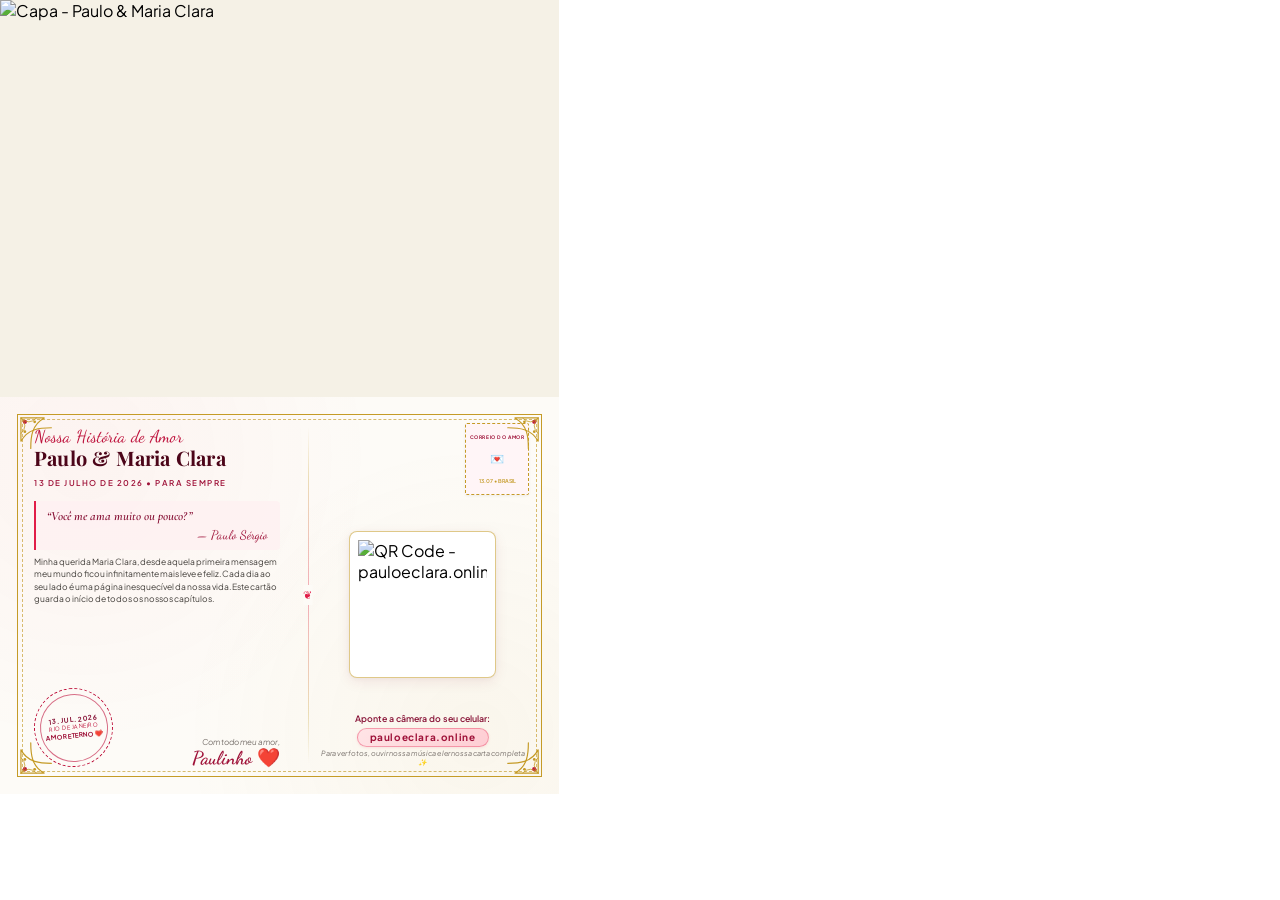
==== cartao_a6_template.html @ 9f5b1ba3 "Gera PDFs para impressão física do cartão (A6 e A4) com QR Code para o site pauloeclara.online" ====
<!DOCTYPE html>
<html lang="pt-BR">
<head>
<meta charset="UTF-8">
<title>Cartão A6 - Paulo & Maria Clara</title>
<link rel="preconnect" href="https://fonts.googleapis.com">
<link rel="preconnect" href="https://fonts.gstatic.com" crossorigin>
<link href="https://fonts.googleapis.com/css2?family=Cormorant+Garamond:ital,wght@0,600;0,700;1,500;1,600&family=Dancing+Script:wght@600;700&family=Playfair+Display:ital,wght@0,600;0,700;0,800;1,400;1,600&family=Plus+Jakarta+Sans:wght@400;500;600;700&display=swap" rel="stylesheet">
<style>
  @page {
    size: 148mm 105mm;
    margin: 0;
  }
  
  * { box-sizing: border-box; margin: 0; padding: 0; }
  body {
    margin: 0;
    padding: 0;
    font-family: 'Plus Jakarta Sans', sans-serif;
    -webkit-print-color-adjust: exact;
    print-color-adjust: exact;
  }
  .card-box {
    width: 148mm;
    height: 105mm;
    position: relative;
    overflow: hidden;
  }

  /* FRENTE */
  .card-front {
    background: #f5f1e6;
  }
  .card-front img {
    width: 148mm;
    height: 105mm;
    object-fit: cover;
    display: block;
  }

  /* VERSO */
  .card-back {
    background: #fdfbf7;
    background-image: 
      radial-gradient(circle at 15% 15%, rgba(244, 63, 94, 0.04) 0%, transparent 50%),
      radial-gradient(circle at 85% 85%, rgba(197, 155, 39, 0.05) 0%, transparent 50%),
      radial-gradient(rgba(197, 155, 39, 0.09) 0.6px, transparent 0.6px);
    background-size: auto, auto, 12px 12px;
    padding: 7mm 8mm;
    position: relative;
    display: flex;
    justify-content: space-between;
  }

  .border-outer {
    position: absolute;
    top: 4.5mm;
    left: 4.5mm;
    right: 4.5mm;
    bottom: 4.5mm;
    border: 1.2px solid #c59b27;
    pointer-events: none;
    z-index: 10;
  }
  .border-inner {
    position: absolute;
    top: 5.8mm;
    left: 5.8mm;
    right: 5.8mm;
    bottom: 5.8mm;
    border: 0.6px dashed rgba(197, 155, 39, 0.65);
    pointer-events: none;
    z-index: 10;
  }

  .corner-ornament {
    position: absolute;
    width: 13mm;
    height: 13mm;
    pointer-events: none;
    z-index: 11;
  }
  .c-tl { top: 4.5mm; left: 4.5mm; }
  .c-tr { top: 4.5mm; right: 4.5mm; transform: scaleX(-1); }
  .c-bl { bottom: 4.5mm; left: 4.5mm; transform: scaleY(-1); }
  .c-br { bottom: 4.5mm; right: 4.5mm; transform: scale(-1, -1); }

  .postcard-line {
    position: absolute;
    left: 55%;
    top: 8mm;
    bottom: 8mm;
    width: 1px;
    background: linear-gradient(to bottom,
      transparent,
      rgba(197, 155, 39, 0.3) 15%,
      rgba(225, 29, 72, 0.35) 50%,
      rgba(197, 155, 39, 0.3) 85%,
      transparent);
    z-index: 5;
  }
  .postcard-heart-badge {
    position: absolute;
    left: 55%;
    top: 50%;
    transform: translate(-50%, -50%);
    background: #fdfbf7;
    padding: 3px 0;
    color: #e11d48;
    font-size: 8pt;
    z-index: 6;
  }

  .layout-grid {
    position: relative;
    z-index: 8;
    display: flex;
    width: 100%;
    height: 100%;
  }

  .col-letter {
    width: 53%;
    display: flex;
    flex-direction: column;
    justify-content: space-between;
    padding-right: 4mm;
    padding-left: 1mm;
    padding-top: 1mm;
  }

  .header-box {
    margin-bottom: 1.5mm;
  }
  .eyebrow {
    font-family: 'Dancing Script', cursive;
    font-size: 13pt;
    color: #be123c;
    line-height: 1.1;
  }
  .main-title {
    font-family: 'Playfair Display', serif;
    font-size: 15pt;
    font-weight: 700;
    color: #4c0519;
    letter-spacing: 0.2px;
    line-height: 1.15;
  }
  .date-badge {
    display: inline-block;
    font-size: 6pt;
    font-weight: 600;
    color: #9f1239;
    letter-spacing: 1.5px;
    text-transform: uppercase;
    margin-top: 0.8mm;
  }

  .quote-card {
    background: rgba(255, 241, 242, 0.75);
    border-left: 2.5px solid #e11d48;
    padding: 2mm 3mm;
    border-radius: 0 4px 4px 0;
    margin: 1.5mm 0;
  }
  .quote-phrase {
    font-family: 'Cormorant Garamond', serif;
    font-style: italic;
    font-size: 9.5pt;
    font-weight: 600;
    color: #881337;
    line-height: 1.25;
  }
  .quote-author {
    font-family: 'Dancing Script', cursive;
    font-size: 9.5pt;
    color: #9f1239;
    text-align: right;
    margin-top: 0.5mm;
  }

  .letter-snip {
    font-size: 6.4pt;
    color: #44403c;
    line-height: 1.45;
    margin-bottom: 2mm;
  }

  .footer-row {
    display: flex;
    align-items: flex-end;
    justify-content: space-between;
    margin-top: auto;
  }

  .postmark-round {
    width: 21mm;
    height: 21mm;
    border: 1.2px dashed #be123c;
    border-radius: 50%;
    display: flex;
    align-items: center;
    justify-content: center;
    transform: rotate(-6deg);
    background: transparent;
    padding: 0.5mm;
  }
  .postmark-inner {
    width: 18mm;
    height: 18mm;
    border: 0.6px solid rgba(190, 18, 60, 0.6);
    border-radius: 50%;
    display: flex;
    flex-direction: column;
    align-items: center;
    justify-content: center;
    text-align: center;
  }
  .pm-date {
    font-size: 5pt;
    font-weight: 700;
    color: #881337;
    letter-spacing: 0.6px;
  }
  .pm-city {
    font-size: 4.2pt;
    color: #be123c;
    letter-spacing: 0.5px;
    text-transform: uppercase;
  }
  .pm-heart {
    font-size: 4.8pt;
    font-weight: 700;
    color: #9f1239;
    margin-top: 0.3mm;
  }

  .signature-box {
    text-align: right;
    margin-left: 2mm;
  }
  .closing {
    font-size: 6pt;
    color: #78716c;
    font-style: italic;
  }
  .sign-name {
    font-family: 'Dancing Script', cursive;
    font-size: 14pt;
    font-weight: 700;
    color: #9f1239;
    line-height: 1;
    margin-top: 0.5mm;
  }

  .col-qr {
    width: 45%;
    margin-left: auto;
    display: flex;
    flex-direction: column;
    align-items: center;
    justify-content: space-between;
    padding-left: 3mm;
  }

  .stamp-vintage {
    align-self: flex-end;
    width: 17mm;
    height: 19mm;
    border: 1.2px dashed #c59b27;
    background: #fff5f7;
    border-radius: 2px;
    display: flex;
    flex-direction: column;
    align-items: center;
    justify-content: space-around;
    padding: 0.8mm 0.5mm;
    box-shadow: 0 1px 3px rgba(0,0,0,0.06);
    margin-bottom: 0.5mm;
  }
  .stamp-txt-top {
    font-size: 3.6pt;
    font-weight: 700;
    letter-spacing: 0.6px;
    color: #9f1239;
    text-transform: uppercase;
  }
  .stamp-icon {
    font-size: 8.5pt;
    line-height: 1;
  }
  .stamp-txt-bot {
    font-size: 4pt;
    font-weight: 600;
    color: #c59b27;
  }

  .qr-container {
    background: #ffffff;
    border: 1.2px solid rgba(197, 155, 39, 0.55);
    border-radius: 8px;
    padding: 2.2mm;
    box-shadow: 0 4px 14px rgba(136, 19, 55, 0.08), 0 1px 4px rgba(0,0,0,0.04);
    display: flex;
    flex-direction: column;
    align-items: center;
    margin: 0.5mm 0 1mm 0;
  }
  .qr-code-img {
    width: 34mm;
    height: 34mm;
    display: block;
  }

  .qr-instructions {
    text-align: center;
    width: 100%;
  }
  .prompt-title {
    font-size: 6.6pt;
    font-weight: 600;
    color: #881337;
    line-height: 1.2;
  }
  .domain-badge {
    display: inline-block;
    background: linear-gradient(135deg, #ffe4e6 0%, #fecdd3 100%);
    color: #9f1239;
    font-weight: 700;
    font-size: 7.5pt;
    letter-spacing: 0.6px;
    padding: 0.7mm 3.2mm;
    border-radius: 999px;
    margin: 0.8mm 0 0.6mm 0;
    border: 0.5px solid rgba(225, 29, 72, 0.35);
    box-shadow: 0 1px 3px rgba(225, 29, 72, 0.1);
  }
  .prompt-desc {
    font-size: 5.4pt;
    color: #78716c;
    font-style: italic;
    line-height: 1.25;
  }

  .page-wrapper {
    page-break-after: always;
    break-after: page;
  }
</style>
</head>
<body>
  <div class="page-wrapper">
  <div class="card-box card-front">
    <img src="file:///Users/paulinho/Library/CloudStorage/GoogleDrive-paulinhoboladaomeister@gmail.com/Meu Drive/site_maria_clara/assets/images/card_cover_a6.jpg" alt="Capa - Paulo & Maria Clara">
  </div>
</div>
  <div class="page-wrapper">
  <div class="card-box card-back">
    <div class="border-outer"></div>
    <div class="border-inner"></div>

    <svg class="corner-ornament c-tl" viewBox="0 0 50 50" fill="none">
      <path d="M4,4 L28,4 C22,7 18,12 16,18 C14,24 14,28 14,35" stroke="#c59b27" stroke-width="1.2" stroke-linecap="round"/>
      <path d="M4,4 L4,28 C7,22 12,18 18,16 C24,14 28,14 35,14" stroke="#c59b27" stroke-width="1.2" stroke-linecap="round"/>
      <circle cx="8" cy="8" r="2.2" fill="#be123c"/>
      <circle cx="18" cy="8" r="1.4" fill="#c59b27"/>
      <circle cx="8" cy="18" r="1.4" fill="#c59b27"/>
      <path d="M4,4 Q12,12 4,20" stroke="#c59b27" stroke-width="0.8" fill="none"/>
      <path d="M4,4 Q12,12 20,4" stroke="#c59b27" stroke-width="0.8" fill="none"/>
    </svg>
    <svg class="corner-ornament c-tr" viewBox="0 0 50 50" fill="none">
      <path d="M4,4 L28,4 C22,7 18,12 16,18 C14,24 14,28 14,35" stroke="#c59b27" stroke-width="1.2" stroke-linecap="round"/>
      <path d="M4,4 L4,28 C7,22 12,18 18,16 C24,14 28,14 35,14" stroke="#c59b27" stroke-width="1.2" stroke-linecap="round"/>
      <circle cx="8" cy="8" r="2.2" fill="#be123c"/>
      <circle cx="18" cy="8" r="1.4" fill="#c59b27"/>
      <circle cx="8" cy="18" r="1.4" fill="#c59b27"/>
      <path d="M4,4 Q12,12 4,20" stroke="#c59b27" stroke-width="0.8" fill="none"/>
      <path d="M4,4 Q12,12 20,4" stroke="#c59b27" stroke-width="0.8" fill="none"/>
    </svg>
    <svg class="corner-ornament c-bl" viewBox="0 0 50 50" fill="none">
      <path d="M4,4 L28,4 C22,7 18,12 16,18 C14,24 14,28 14,35" stroke="#c59b27" stroke-width="1.2" stroke-linecap="round"/>
      <path d="M4,4 L4,28 C7,22 12,18 18,16 C24,14 28,14 35,14" stroke="#c59b27" stroke-width="1.2" stroke-linecap="round"/>
      <circle cx="8" cy="8" r="2.2" fill="#be123c"/>
      <circle cx="18" cy="8" r="1.4" fill="#c59b27"/>
      <circle cx="8" cy="18" r="1.4" fill="#c59b27"/>
      <path d="M4,4 Q12,12 4,20" stroke="#c59b27" stroke-width="0.8" fill="none"/>
      <path d="M4,4 Q12,12 20,4" stroke="#c59b27" stroke-width="0.8" fill="none"/>
    </svg>
    <svg class="corner-ornament c-br" viewBox="0 0 50 50" fill="none">
      <path d="M4,4 L28,4 C22,7 18,12 16,18 C14,24 14,28 14,35" stroke="#c59b27" stroke-width="1.2" stroke-linecap="round"/>
      <path d="M4,4 L4,28 C7,22 12,18 18,16 C24,14 28,14 35,14" stroke="#c59b27" stroke-width="1.2" stroke-linecap="round"/>
      <circle cx="8" cy="8" r="2.2" fill="#be123c"/>
      <circle cx="18" cy="8" r="1.4" fill="#c59b27"/>
      <circle cx="8" cy="18" r="1.4" fill="#c59b27"/>
      <path d="M4,4 Q12,12 4,20" stroke="#c59b27" stroke-width="0.8" fill="none"/>
      <path d="M4,4 Q12,12 20,4" stroke="#c59b27" stroke-width="0.8" fill="none"/>
    </svg>

    <div class="postcard-line"></div>
    <div class="postcard-heart-badge">❦</div>

    <div class="layout-grid">
      <div class="col-letter">
        <div class="header-box">
          <div class="eyebrow">Nossa História de Amor</div>
          <div class="main-title">Paulo & Maria Clara</div>
          <div class="date-badge">13 DE JULHO DE 2026 • PARA SEMPRE</div>
        </div>

        <div class="quote-card">
          <div class="quote-phrase">“Você me ama muito ou pouco?”</div>
          <div class="quote-author">— Paulo Sérgio</div>
        </div>

        <div class="letter-snip">
          Minha querida Maria Clara, desde aquela primeira mensagem meu mundo ficou infinitamente mais leve e feliz. Cada dia ao seu lado é uma página inesquecível da nossa vida. Este cartão guarda o início de todos os nossos capítulos.
        </div>

        <div class="footer-row">
          <div class="postmark-round">
            <div class="postmark-inner">
              <span class="pm-date">13.JUL.2026</span>
              <span class="pm-city">RIO DE JANEIRO</span>
              <span class="pm-heart">AMOR ETERNO ❤️</span>
            </div>
          </div>

          <div class="signature-box">
            <div class="closing">Com todo meu amor,</div>
            <div class="sign-name">Paulinho ❤️</div>
          </div>
        </div>
      </div>

      <div class="col-qr">
        <div class="stamp-vintage">
          <span class="stamp-txt-top">Correio do Amor</span>
          <span class="stamp-icon">💌</span>
          <span class="stamp-txt-bot">13.07 • BRASIL</span>
        </div>

        <div class="qr-container">
          <img src="file:///Users/paulinho/Library/CloudStorage/GoogleDrive-paulinhoboladaomeister@gmail.com/Meu Drive/site_maria_clara/assets/images/qrcode_site.png" alt="QR Code - pauloeclara.online" class="qr-code-img">
        </div>

        <div class="qr-instructions">
          <p class="prompt-title">Aponte a câmera do seu celular:</p>
          <div class="domain-badge">pauloeclara.online</div>
          <p class="prompt-desc">Para ver fotos, ouvir nossa música e ler nossa carta completa ✨</p>
        </div>
      </div>
    </div>
  </div>
</div>
</body>
</html>
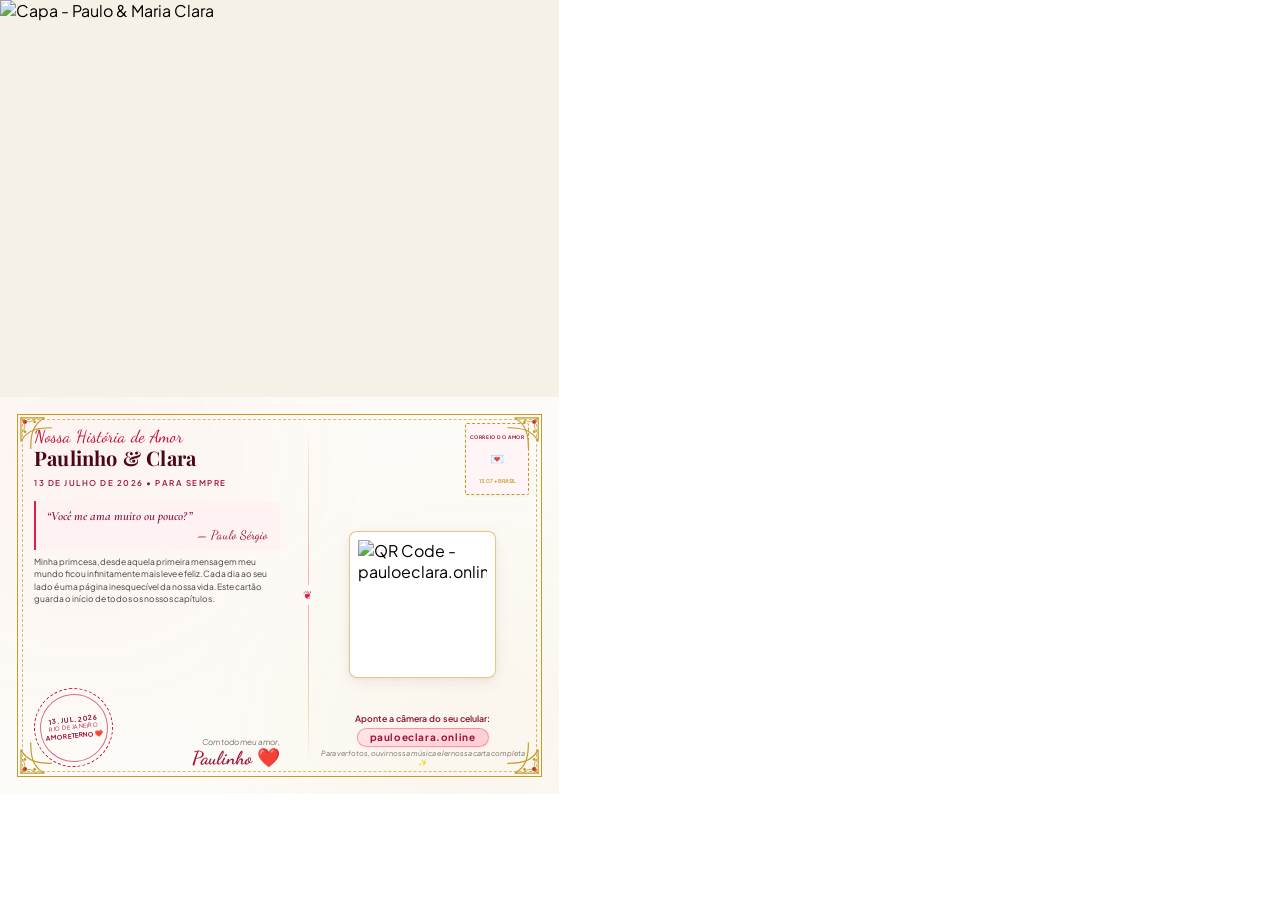
==== commit 23f5372c: "Atualiza nomes no cartão e no site: Paulinho & Clara e Minha primcesa" ====
--- a/cartao_a6_template.html
+++ b/cartao_a6_template.html
@@ -403,7 +403,7 @@
       <div class="col-letter">
         <div class="header-box">
           <div class="eyebrow">Nossa História de Amor</div>
-          <div class="main-title">Paulo & Maria Clara</div>
+          <div class="main-title">Paulinho & Clara</div>
           <div class="date-badge">13 DE JULHO DE 2026 • PARA SEMPRE</div>
         </div>
 
@@ -413,7 +413,7 @@
         </div>
 
         <div class="letter-snip">
-          Minha querida Maria Clara, desde aquela primeira mensagem meu mundo ficou infinitamente mais leve e feliz. Cada dia ao seu lado é uma página inesquecível da nossa vida. Este cartão guarda o início de todos os nossos capítulos.
+          Minha primcesa, desde aquela primeira mensagem meu mundo ficou infinitamente mais leve e feliz. Cada dia ao seu lado é uma página inesquecível da nossa vida. Este cartão guarda o início de todos os nossos capítulos.
         </div>
 
         <div class="footer-row">
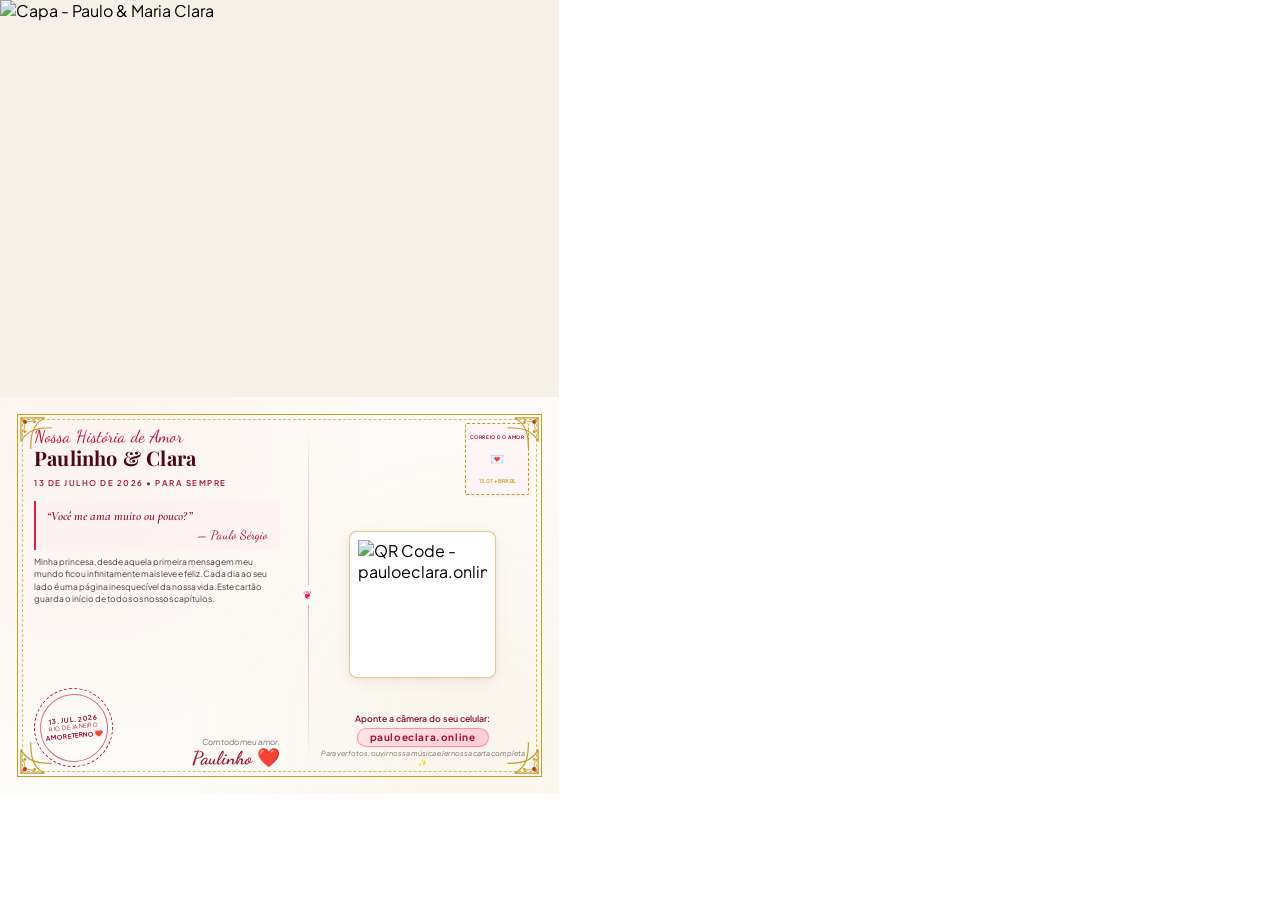
==== commit 5294b454: "Corrige grafia: primcesa -> princesa no cartao e no site" ====
--- a/cartao_a6_template.html
+++ b/cartao_a6_template.html
@@ -413,7 +413,7 @@
         </div>
 
         <div class="letter-snip">
-          Minha primcesa, desde aquela primeira mensagem meu mundo ficou infinitamente mais leve e feliz. Cada dia ao seu lado é uma página inesquecível da nossa vida. Este cartão guarda o início de todos os nossos capítulos.
+          Minha princesa, desde aquela primeira mensagem meu mundo ficou infinitamente mais leve e feliz. Cada dia ao seu lado é uma página inesquecível da nossa vida. Este cartão guarda o início de todos os nossos capítulos.
         </div>
 
         <div class="footer-row">
